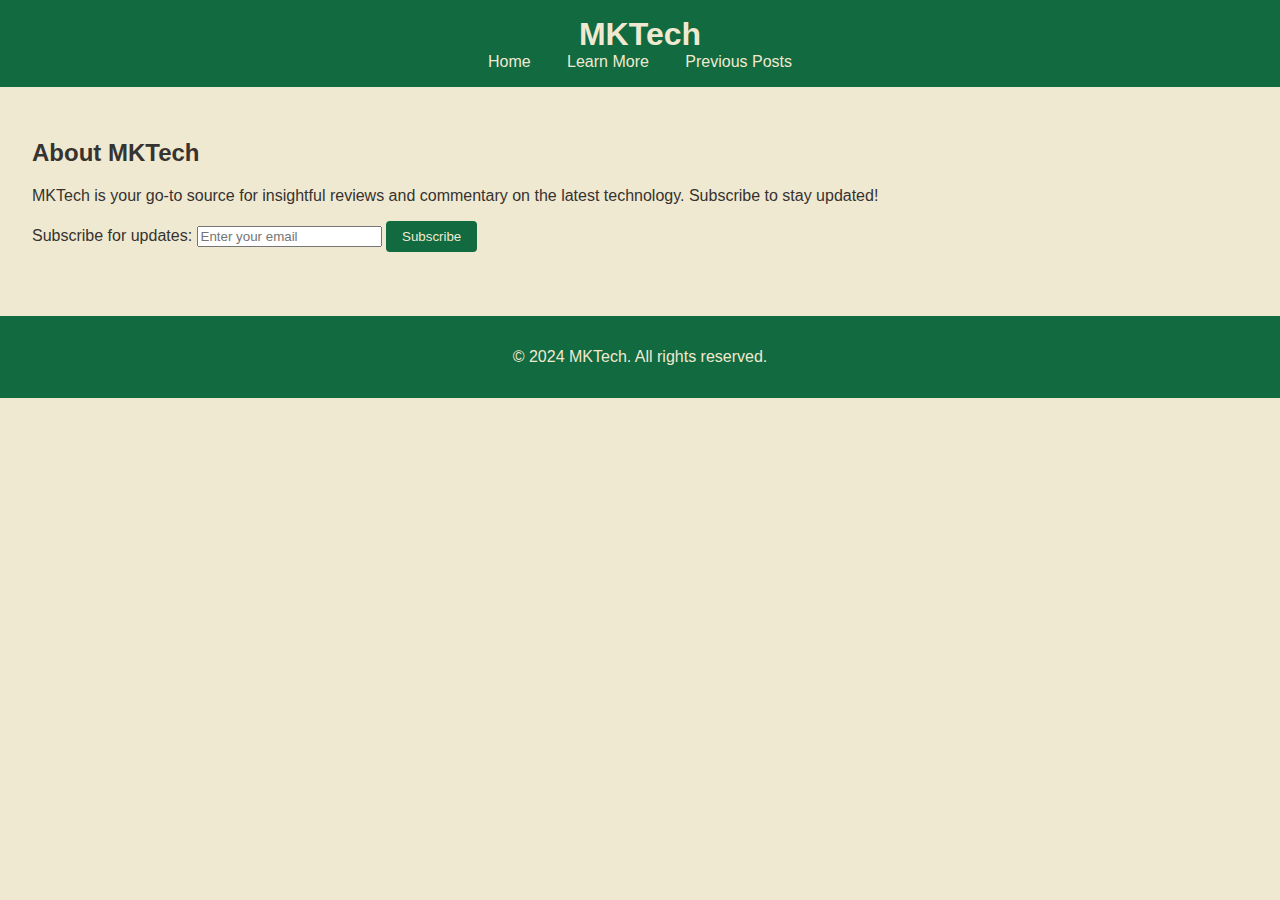
==== learn-more.html @ 0ea03eda "first" ====
<!DOCTYPE html>
<html lang="en">
<head>
    <meta charset="UTF-8">
    <meta name="viewport" content="width=device-width, initial-scale=1.0">
    <title>MKTech - Learn More</title>
    <link rel="stylesheet" href="styles.css">
</head>
<body>
    <header>
        <h1>MKTech</h1>
        <nav>
            <a href="index.html">Home</a>
            <a href="learn-more.html">Learn More</a>
            <a href="previous-posts.html">Previous Posts</a>
        </nav>
    </header>
    <main>
        <section class="about">
            <h2>About MKTech</h2>
            <p>MKTech is your go-to source for insightful reviews and commentary on the latest technology. Subscribe to stay updated!</p>
        </section>
        <form>
            <label for="email">Subscribe for updates:</label>
            <input type="email" id="email" name="email" placeholder="Enter your email">
            <button type="submit">Subscribe</button>
        </form>
    </main>
    <footer>
        <p>&copy; 2024 MKTech. All rights reserved.</p>
    </footer>
</body>
</html>
---- styles.css ----
body {
    font-family: 'Roboto', sans-serif;
    color: #363330;
    background-color: #F0E9D1;
    margin: 0;
    padding: 0;
}
header {
    background-color: #116A40;
    color: #F0E9D1;
    padding: 1rem;
    text-align: center;
}
header h1 {
    margin: 0;
}
nav a {
    color: #F0E9D1;
    margin: 0 1rem;
    text-decoration: none;
}
nav a:hover {
    text-decoration: underline;
}
main {
    padding: 2rem;
}
.new-posts, .previous-posts {
    display: grid;
    gap: 1.5rem;
    grid-template-columns: repeat(auto-fit, minmax(300px, 1fr));
}
article {
    background-color: #50AB80;
    padding: 1rem;
    border-radius: 8px;
    text-align: center;
}
article img {
    max-width: 100%;
    border-radius: 8px;
}
footer {
    background-color: #116A40;
    color: #F0E9D1;
    text-align: center;
    padding: 1rem;
    margin-top: 2rem;
}
button {
    background-color: #116A40;
    color: #F0E9D1;
    border: none;
    padding: 0.5rem 1rem;
    border-radius: 4px;
    cursor: pointer;
}
button:hover {
    background-color: #0D4F30;
}
@media (max-width: 600px) {
    main {
        padding: 1rem;
    }
}
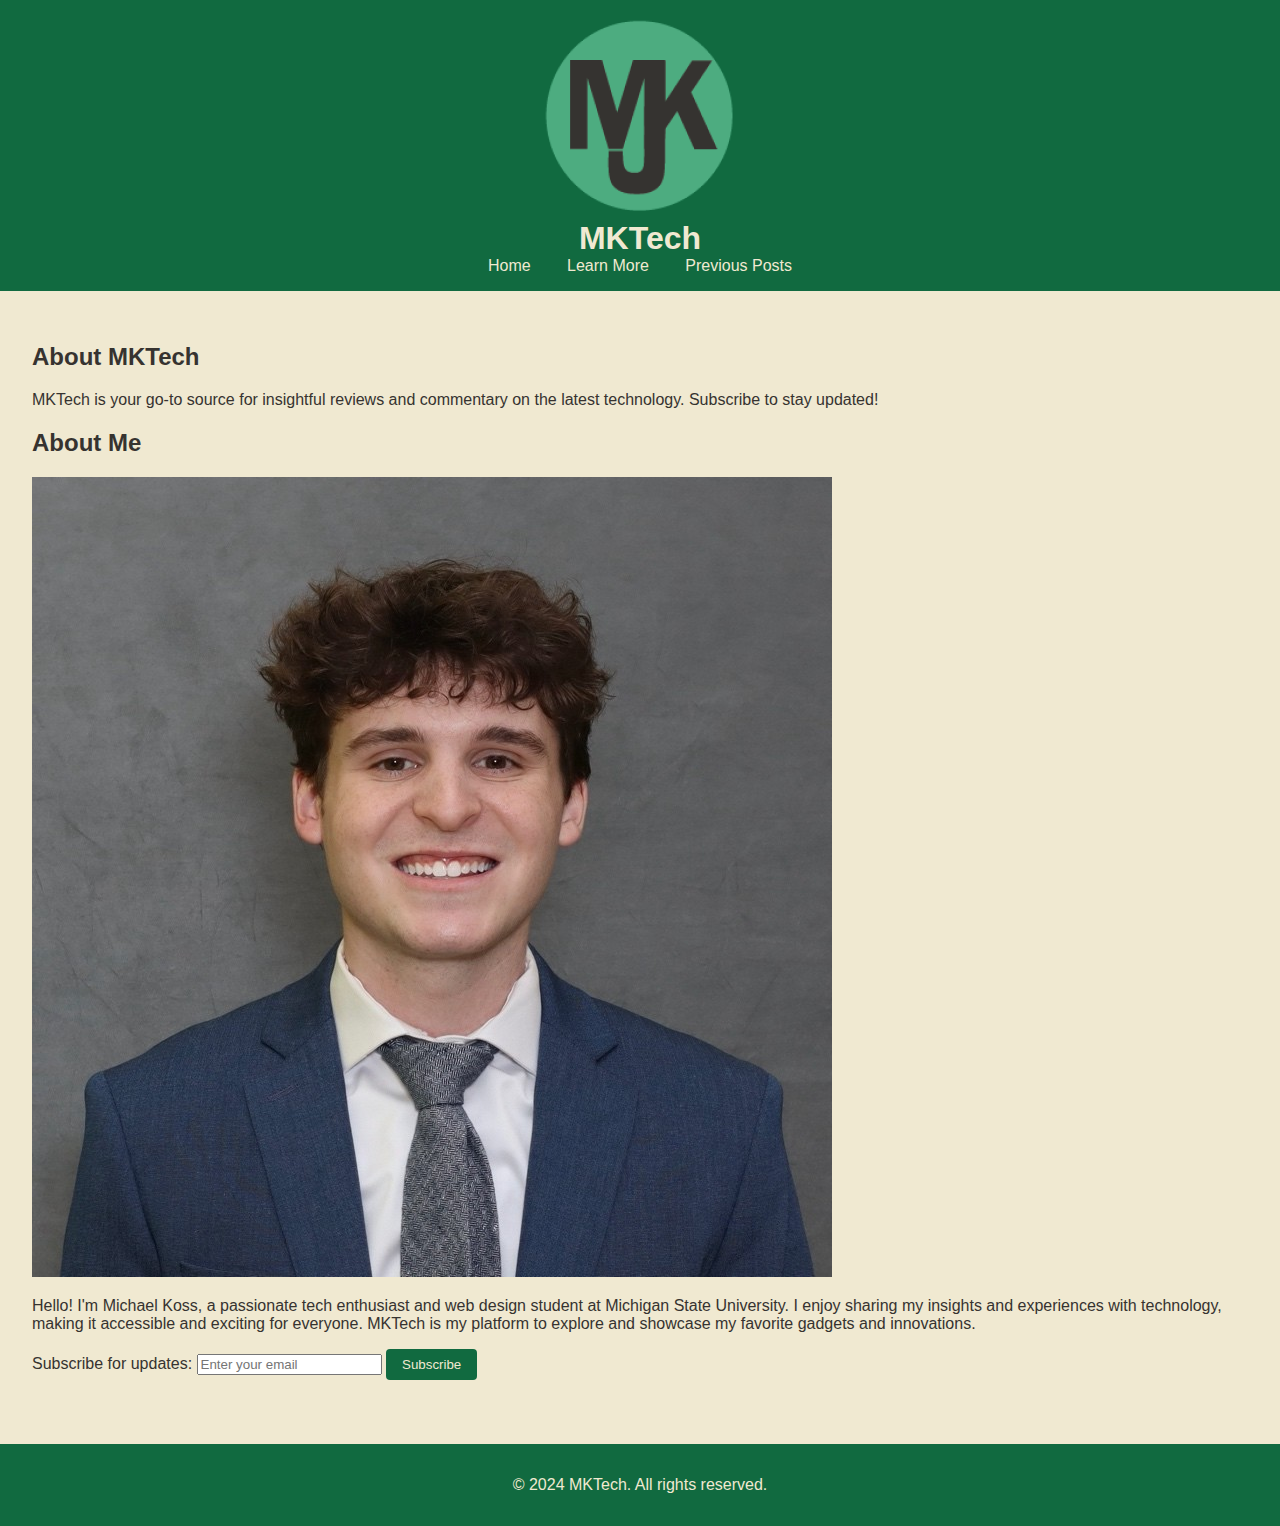
==== commit 47db272b: "next" ====
--- a/learn-more.html
+++ b/learn-more.html
@@ -8,6 +8,7 @@
 </head>
 <body>
     <header>
+        <img src="images/logo.png" alt="MKTech Logo" class="logo">
         <h1>MKTech</h1>
         <nav>
             <a href="index.html">Home</a>
@@ -16,9 +17,16 @@
         </nav>
     </header>
     <main>
-        <section class="about">
+        <section class="about-site">
             <h2>About MKTech</h2>
             <p>MKTech is your go-to source for insightful reviews and commentary on the latest technology. Subscribe to stay updated!</p>
+        </section>
+        <section class="about-me">
+            <h2>About Me</h2>
+            <div class="about-me-content">
+                <img src="images/headshot.jpg" alt="Your Headshot" class="headshot">
+                <p>Hello! I'm Michael Koss, a passionate tech enthusiast and web design student at Michigan State University. I enjoy sharing my insights and experiences with technology, making it accessible and exciting for everyone. MKTech is my platform to explore and showcase my favorite gadgets and innovations.</p>
+            </div>
         </section>
         <form>
             <label for="email">Subscribe for updates:</label>
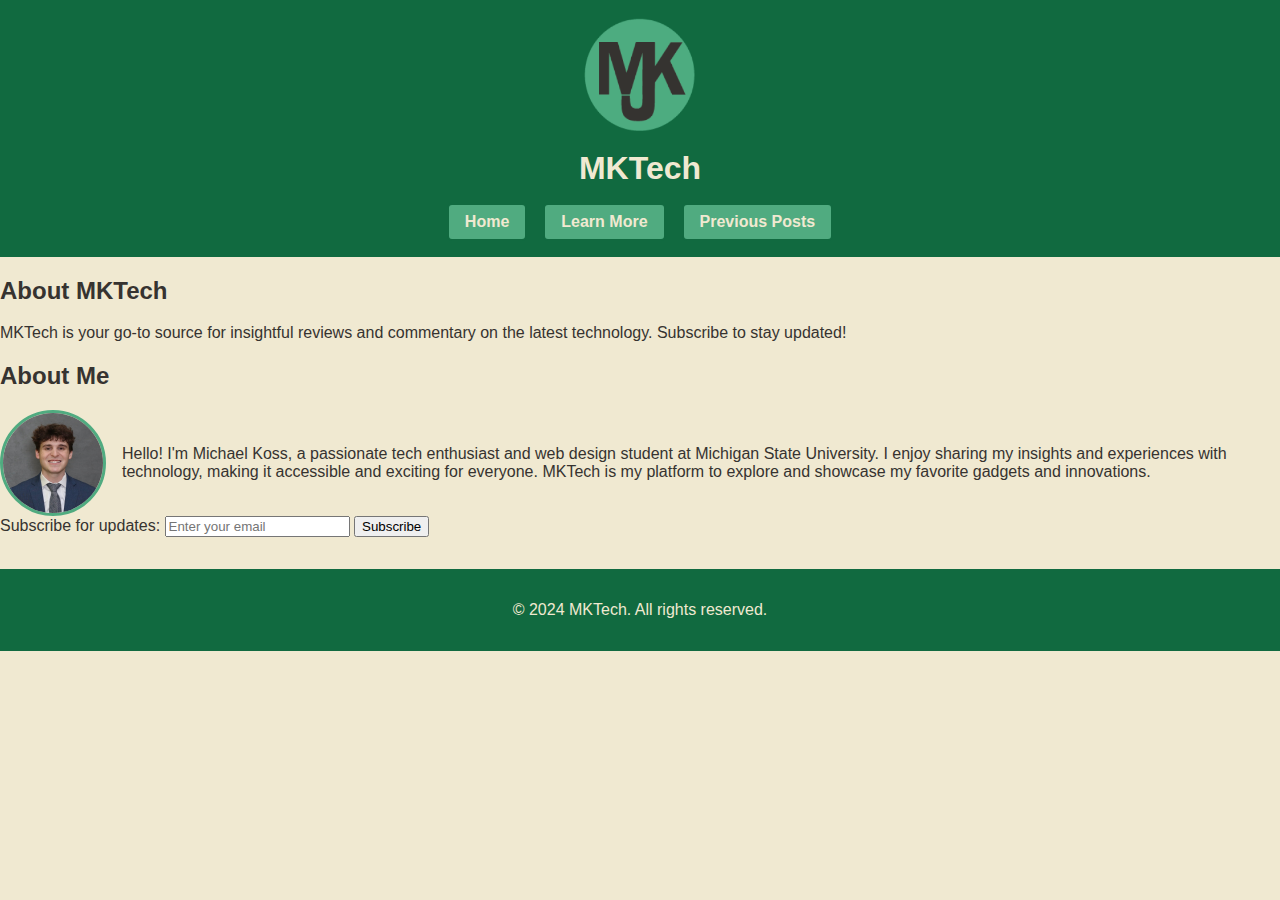
==== commit 2d605bba: "a" ====
--- a/learn-more.html
+++ b/learn-more.html
@@ -11,9 +11,11 @@
         <img src="images/logo.png" alt="MKTech Logo" class="logo">
         <h1>MKTech</h1>
         <nav>
-            <a href="index.html">Home</a>
-            <a href="learn-more.html">Learn More</a>
-            <a href="previous-posts.html">Previous Posts</a>
+            <ul>
+                <li><a href="index.html">Home</a></li>
+                <li><a href="learn-more.html">Learn More</a></li>
+                <li><a href="previous-posts.html">Previous Posts</a></li>
+            </ul>
         </nav>
     </header>
     <main>
--- a/styles.css
+++ b/styles.css
@@ -1,3 +1,4 @@
+/* Global Styles */
 body {
     font-family: 'Roboto', sans-serif;
     color: #363330;
@@ -10,25 +11,51 @@
     color: #F0E9D1;
     padding: 1rem;
     text-align: center;
+    position: relative;
 }
 header h1 {
     margin: 0;
 }
-nav a {
+
+/* Logo Styling */
+.logo {
+    display: block;
+    margin: 0 auto;
+    max-width: 120px; /* Reduced size */
+    margin-bottom: 1rem;
+}
+
+/* Navigation Styling */
+nav ul {
+    list-style: none;
+    padding: 0;
+    margin: 1rem 0 0;
+    display: flex;
+    justify-content: center;
+    gap: 1rem;
+}
+nav ul li {
+    background-color: #50AB80;
+    border: 2px solid #116A40;
+    border-radius: 5px;
+    padding: 0.5rem 1rem;
+}
+nav ul li a {
     color: #F0E9D1;
-    margin: 0 1rem;
     text-decoration: none;
+    font-weight: bold;
 }
-nav a:hover {
-    text-decoration: underline;
+nav ul li:hover {
+    background-color: #116A40;
+    cursor: pointer;
 }
-main {
-    padding: 2rem;
-}
+
+/* New Posts Section */
 .new-posts, .previous-posts {
     display: grid;
     gap: 1.5rem;
     grid-template-columns: repeat(auto-fit, minmax(300px, 1fr));
+    padding: 2rem;
 }
 article {
     background-color: #50AB80;
@@ -39,7 +66,40 @@
 article img {
     max-width: 100%;
     border-radius: 8px;
+    margin-bottom: 1rem;
 }
+.like-button {
+    display: inline-block;
+    background-color: #116A40;
+    color: #F0E9D1;
+    padding: 0.5rem 1rem;
+    border-radius: 5px;
+    cursor: pointer;
+    border: none;
+    font-size: 1rem;
+}
+.like-checkbox {
+    display: none; /* Hide the actual checkbox */
+}
+.like-checkbox:checked + .like-button::after {
+    content: " 👍";
+    margin-left: 0.5rem;
+    font-size: 1rem;
+}
+
+/* About Me Section */
+.about-me-content {
+    display: flex;
+    align-items: center;
+    gap: 1rem;
+}
+.headshot {
+    max-width: 100px; /* Small size for headshot */
+    border-radius: 50%;
+    border: 3px solid #50AB80;
+}
+
+/* Footer */
 footer {
     background-color: #116A40;
     color: #F0E9D1;
@@ -47,19 +107,14 @@
     padding: 1rem;
     margin-top: 2rem;
 }
-button {
-    background-color: #116A40;
-    color: #F0E9D1;
-    border: none;
-    padding: 0.5rem 1rem;
-    border-radius: 4px;
-    cursor: pointer;
-}
-button:hover {
-    background-color: #0D4F30;
-}
+
+/* Responsive Styling */
 @media (max-width: 600px) {
-    main {
-        padding: 1rem;
+    .logo {
+        max-width: 80px;
+    }
+    nav ul {
+        flex-direction: column;
+        gap: 0.5rem;
     }
 }
